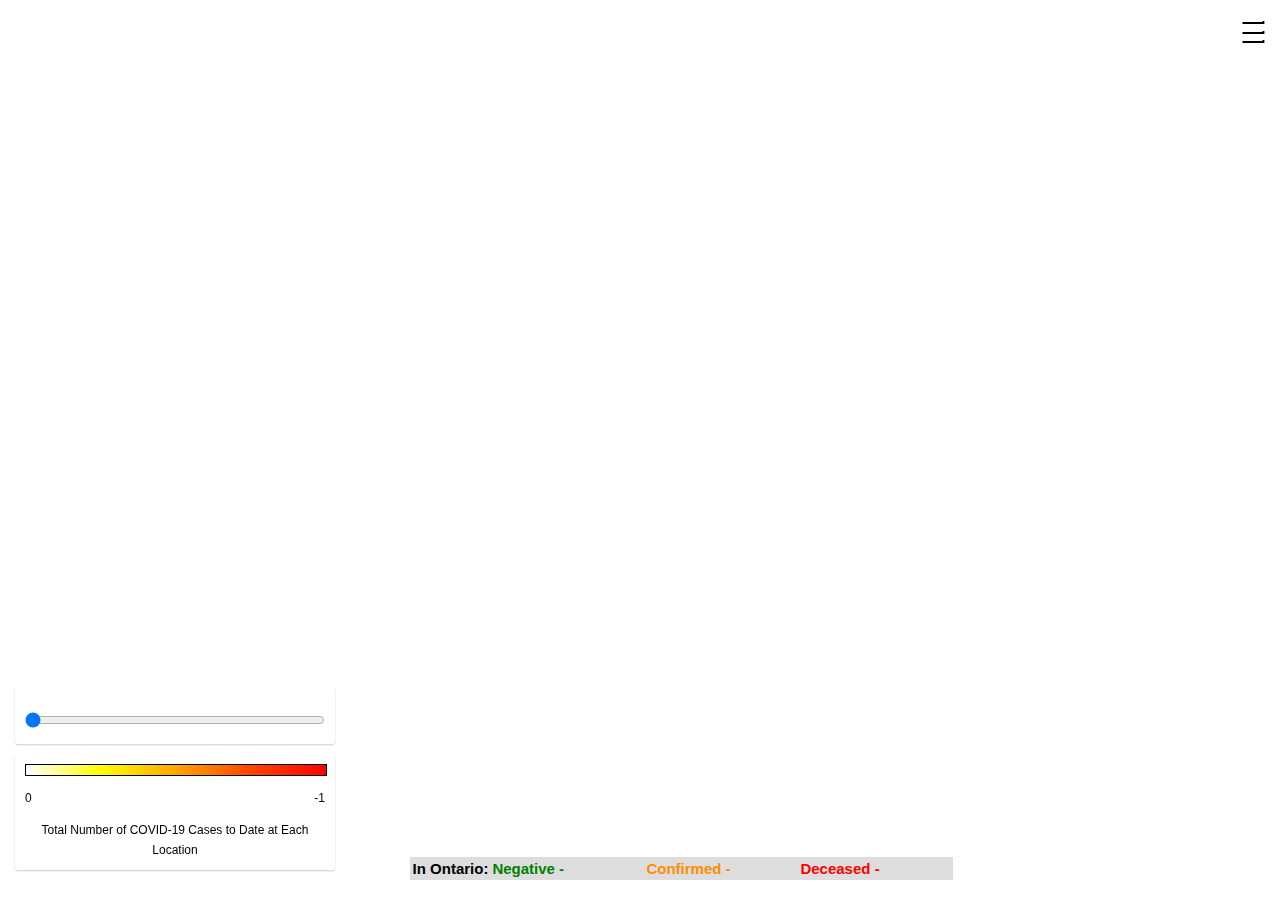
==== index.html @ 041aaff7 "Too many changes to list here" ====
<!DOCTYPE html>
<html>

<head>
    <title>Ontario COVID-19 Cases Over Time</title>
    <script src='https://api.mapbox.com/mapbox-gl-js/v1.8.1/mapbox-gl.js'></script>
    <link href='https://api.mapbox.com/mapbox-gl-js/v1.8.1/mapbox-gl.css' rel='stylesheet' />
    <link href="style.css" rel="stylesheet" >
    <meta name="viewport" content="width=device-width,initial-scale=1">   
    <meta name="author" content="Daniel Pang"/>
    <meta name="author" content="Ken West"/>
</head>

<body>

<div id='map'></div>

<div class="map-overlay top">
    <div class="map-overlay-inner">
        <label><h2 id="date"></h2><input type="range" min="0" max="1" class="slider" step="1", value="0" id="slider"></label>
    </div>
    <div class="map-overlay-inner">
        <div id="legend" class="legend">
            <div class="bar"></div>
            <p style="text-align:left;">
                0
                <span style="float:right;" id="maxCases">
                    -1<!-- dummy max value, should always be replaced by something in the script -->
                </span>
            </p>
            <div style="text-align: center">Total Number of COVID-19 Cases to Date at Each Location</div>
        </div>
    </div>
</div>

<div class="table">
    <table>
        <tr>
            <th> In Ontario: </th>
            <th id="negative"style="color:green; font:Arial" width="150px" align="left"> Negative - </th>
            <th id="confirmed" style="color:#ff8c00; font:Arial" width="150px" align="left"> Confirmed - </th>
            <th id="deceased" style="color:red; font:Arial" width="150px" align="left"> Deceased - </th>
        </tr>
    </table>
</div>

<span style="font-size:30px;cursor:pointer;position:fixed;right:10px;padding:5px;color:white;text-shadow: 2px 2px #000000" onclick="openNav()">&#9776;</span>
<div id="mySidenav" class="sidenav">
  <a href="javascript:void(0)" class="closebtn" onclick="closeNav()">&times;</a>
  <a href="https://www.who.int/emergencies/diseases/novel-coronavirus-2019" target="_blank" id="image"> <img src="https://pbs.twimg.com/media/EPjfjiuW4AAvqeh.jpg:large" alt="WHO Coronavirus Inforgraphic" style="max-width:100%;"></img></a>
  <a href="https://www.ontario.ca/page/2019-novel-coronavirus" target="_blank">Ontario Information on Coronavirus</a>
  <a href="https://www.ontario.ca/page/community-health-centres" target="_blank">Ontario Community Health Centres</a>
  <a href="https://covid-19.ontario.ca/self-assessment/#q0" target="_blank"> Self-Assessment</a>
  <a href="faq.html" target="_blank"> FAQ </a>
  <a href="#" target="_blank">Buy Us A Coffee</a>
</div>

<script src="https://www.gstatic.com/firebasejs/7.12.0/firebase-app.js"></script>
<script src="https://www.gstatic.com/firebasejs/7.12.0/firebase-analytics.js"></script>
<script src="https://www.gstatic.com/firebasejs/7.12.0/firebase-auth.js"></script>
<script src="https://www.gstatic.com/firebasejs/7.12.0/firebase-database.js"></script>


<script>

    var firebaseConfig = {
        apiKey: "AIzaSyBmznggzZWJ-fn4mQqrN0OgGqbxmAcLOF0",
        authDomain: "covidtracker-4da2a.firebaseapp.com",
        databaseURL: "https://covidtracker-4da2a.firebaseio.com",
        projectId: "covidtracker-4da2a",
        storageBucket: "covidtracker-4da2a.appspot.com",
        messagingSenderId: "820832515003",
        appId: "1:820832515003:web:60c2cd370fb99c2235ca9e",
        measurementId: "G-3T827RGVJW"
    };
    firebase.initializeApp(firebaseConfig);
    var data = {};
    var maxCases=-1;
    var query = firebase.database().ref("data");
    query.once("value").then(function(snapshot){
        snapshot.forEach(function(childSnapshot){
            data[childSnapshot.key] = childSnapshot.val();
        });
        maxCases = data['Toronto'][numOfDates];
        sliderInput.setAttribute("max", ""+numOfDates);
        document.getElementById('maxCases').innerHTML=""+maxCases;//replace numOfDates with an actual value, i.e. the max cases at a location
    });
    

    bounds = [
        [-99, 39], //Southwest coordinates
        [-71, 59] //Northeast coordinates
    ]
    mapboxgl.accessToken = 'pk.eyJ1IjoiZHpjcCIsImEiOiJjazd3cDIwazYwNHd4M2RxdTQ1aWxwamF1In0.433QxPSQ-xAWDWFvD9b7lQ';
    var map = new mapboxgl.Map({
        container: 'map',
        style: 'mapbox://styles/dzcp/ck7xniymu1kvk1iqdiui4c151',
        center: [-79.38, 43.65],
        zoom:5,
        attributionControl: false,
        maxBounds: bounds
    });
    map.on('load', function()
    {
        map.addSource('Borders', {
            type: 'vector',
            url: 'mapbox://dzcp.ascrkivb'
        });
        map.addLayer(
        {
            'id': 'border',
            'source': 'Borders',
            'source-layer': 'HRP035b11a_e-dz3vx5',
            'type': 'fill',
            'paint':{
                'fill-opacity': 0.33,
                'fill-outline-color': "#ffffff"
                }
        });
        
        map.addSource('Assessment', {
            type: 'vector',
            url: 'mapbox://zenith404.ck837zzkb1nak2kmetcjm0osj-7b4iz'
        });
        map.addLayer(
        {
            'id': 'assessment',
            'source': 'Assessment',
            'source-layer': 'Covid_Assesment_Centres',
            'type': 'circle',
            'paint':{
                'circle-color': 'green'
            }
        });
        updateMap();
    });
    

    var names = new Map();
    function buildNamesMap(){
        names.set('Northwestern Health Unit', 'Northwestern');
        names.set('Thunder Bay District Health Unit', 'Thunder');
        names.set('Porcupine Health Unit', 'Porcupine');
        names.set('The District of Algoma Health Unit', 'Algoma');
        names.set('Sudbury and District Health Unit', 'Sudbury');
        names.set('Timiskaming Health Unit', 'Timiskaming');
        names.set('North Bay Parry Sound District Health Unit', 'North');
        names.set('Renfrew County and District Health Unit', 'Renfrew');
        names.set('City of Ottawa Health Unit', 'Ottawa');
        names.set('The Eastern Ontario Health Unit', 'Eastern');
        names.set('Simcoe Muskoka District Health Unit', 'Simcoe');
        names.set('Haliburton, Kawartha, Pine Ridge District Health Unit', 'Haliburton');
        names.set('Peterborough County - City Health Unit', 'Peterborough');
        names.set('Hastings and Prince Edward Counties Health Unit', 'Hastings');
        names.set('Kingston, Frontenac and Lennox and Addington Health Unit', 'Kingston');
        names.set('Leeds, Grenville and Lanark District Health Unit', 'Leeds');
        names.set('Grey Bruce Health Unit', 'Grey');
        names.set('York Regional Health Unit', 'York');
        names.set('Durham Regional Health Unit', 'Durham');
        names.set('Huron County Health Unit', 'Huron');
        names.set('Wellington-Dufferin-Guelph Health Unit', 'Wellington');
        names.set('Peel Regional Health Unit', 'Peel');
        names.set('City of Toronto Health Unit', 'Toronto');
        names.set('Perth District Health Unit', 'Perth');
        names.set('Waterloo Health Unit', 'Waterloo');
        names.set('Halton Regional Health Unit', 'Halton');
        names.set('Lambton Health Unit', 'Lambton');
        names.set('Middlesex-London Health Unit', 'Middlesex');
        names.set('Oxford County Health Unit', 'Oxford');
        names.set('Brant County Health Unit', 'Brant');
        names.set('City of Hamilton Health Unit', 'Hamilton');
        names.set('Niagara Regional Area Health Unit', 'Niagara');
        names.set('Chatham-Kent Health Unit', 'Chatham');
        names.set('Elgin-St. Thomas Health Unit', 'Oxford');
        names.set('Haldimand-Norfolk Health Unit', 'Haldimand');
        names.set('Windsor-Essex County Health Unit', 'Windsor');
    }
    buildNamesMap();

    var websites = new Map();
    function buildWebsitesMap(){
        websites.set('Northwestern Health Unit', 'https://www.nwhu.on.ca/Pages/coronavirus.aspx');
        websites.set('Thunder Bay District Health Unit', 'https://www.tbdhu.com/coronavirus');
        websites.set('Porcupine Health Unit', 'http://www.porcupinehu.on.ca/en/your-health/infectious-diseases/novel-coronavirus/');
        websites.set('The District of Algoma Health Unit', 'http://www.algomapublichealth.com/disease-and-illness/infectious-diseases/novel-coronavirus/#algoma');
        websites.set('Sudbury and District Health Unit', 'https://www.phsd.ca/health-topics-programs/diseases-infections/coronavirus/current-status-covid-19');
        websites.set('Timiskaming Health Unit', 'http://www.timiskaminghu.com/90484/COVID-19#Current%20Situation');
        websites.set('North Bay Parry Sound District Health Unit', 'https://www.myhealthunit.ca/en/health-topics/coronavirus.asp');
        websites.set('Renfrew County and District Health Unit', 'https://www.rcdhu.com/novel-coronavirus-covid-19-2/');
        websites.set('City of Ottawa Health Unit', 'https://www.ottawapublichealth.ca/en/reports-research-and-statistics/la-maladie-coronavirus-covid-19.aspx#Data-Table-for-Figure-2');
        websites.set('The Eastern Ontario Health Unit', 'https://eohu.ca/en/my-health/covid-19-status-update-for-eohu-region');
        websites.set('Simcoe Muskoka District Health Unit', 'http://www.simcoemuskokahealthstats.org/topics/infectious-diseases/a-h/covid-19#Confirmed');
        websites.set('Haliburton, Kawartha, Pine Ridge District Health Unit', 'https://www.hkpr.on.ca/covid-19-2/covid-19/');
        websites.set('Peterborough County - City Health Unit', 'https://www.peterboroughpublichealth.ca/your-health/diseases-infections-immunization/diseases-and-infections/novel-coronavirus-2019-ncov/local-covid-19-status/');
        websites.set('Hastings and Prince Edward Counties Health Unit', 'https://hpepublichealth.ca/the-novel-coronavirus-2019ncov/');
        websites.set('Kingston, Frontenac and Lennox and Addington Health Unit', 'https://www.kflaph.ca/en/healthy-living/novel-coronavirus.aspx');
        websites.set('Leeds, Grenville and Lanark District Health Unit', 'https://healthunit.org/coronavirus/');
        websites.set('Grey Bruce Health Unit', 'https://www.publichealthgreybruce.on.ca/COVID-19');
        websites.set('York Regional Health Unit', 'https://www.york.ca/wps/portal/yorkhome/health/yr/infectiousdiseasesandprevention/covid19/covid19/!ut/p/z1/[base64]/dz/d5/L2dBISEvZ0FBIS9nQSEh/#.Xnqe_ZP0lQI');
        websites.set('Durham Regional Health Unit', 'https://www.durham.ca/en/health-and-wellness/novel-coronavirus-update.aspx#Status-of-cases-in-Durham-Region');
        websites.set('Huron County Health Unit', 'https://www.hpph.ca/en/news/coronavirus-covid19-update.aspx#COVID-19-in-Huron-and-Perth');
        websites.set('Wellington-Dufferin-Guelph Health Unit', 'https://www.wdgpublichealth.ca/your-health/covid-19-information-public');
        websites.set('Peel Regional Health Unit', 'https://peelregion.ca/coronavirus/#cases');
        websites.set('City of Toronto Health Unit', 'https://www.toronto.ca/home/covid-19/');
        websites.set('Perth District Health Unit', 'https://www.hpph.ca/en/news/coronavirus-covid19-update.aspx#COVID-19-in-Huron-and-Perth');
        websites.set('Waterloo Health Unit', 'https://www.regionofwaterloo.ca/en/health-and-wellness/positive-cases-in-waterloo-region.aspx');
        websites.set('Halton Regional Health Unit', 'https://www.halton.ca/For-Residents/Immunizations-Preventable-Disease/Diseases-Infections/New-Coronavirus');
        websites.set('Lambton Health Unit', 'https://lambtonpublichealth.ca/2019-novel-coronavirus/');
        websites.set('Middlesex-London Health Unit', 'https://www.healthunit.com/novel-coronavirus#local-case-count');
        websites.set('Oxford County Health Unit', 'https://www.swpublichealth.ca/partners-and-professionals-update-novel-coronavirus-covid-19');
        websites.set('Brant County Health Unit', 'https://www.bchu.org/ServicesWeProvide/InfectiousDiseases/Pages/coronavirus.aspx');
        websites.set('City of Hamilton Health Unit', 'https://www.hamilton.ca/public-health/covid-19/novel-coronavirus-covid-19');
        websites.set('Niagara Regional Area Health Unit', 'https://www.niagararegion.ca/health/covid-19/default.aspx?topic=1');
        websites.set('Chatham-Kent Health Unit', 'https://ckphu.com/current-situation-in-chatham-kent-and-surrounding-areas/');
        websites.set('Elgin-St. Thomas Health Unit', 'https://www.swpublichealth.ca/partners-and-professionals-update-novel-coronavirus-covid-19');
        websites.set('Haldimand-Norfolk Health Unit', 'https://hnhu.org/health-topic/coronavirus-covid-19/');
        websites.set('Windsor-Essex County Health Unit', 'https://www.wechu.org/cv/local-updates');
    }
    buildWebsitesMap();
    var popup = new mapboxgl.Popup({
        closeButton: true,
        closeOnClick: true
    });
    map.on('click', 'border', function(mouse) {
        var eng_name = mouse.features[0].properties.ENG_LABEL;
    	popup
    		.setLngLat(mouse.lngLat)
    		.setHTML(
    			"<p>&nbsp;</p>" +
				"<h2 style=\"text-align: center;\"><strong>&nbsp;</strong><strong>Health Unit<br/>Circonscription Sanitaire</span></span></strong></h2>" +
				"<p style=\"text-align: center;\"><strong><span class=\"tlid-translation translation\" lang=\"fr\"><span class=\"\" title=\"\">" + eng_name + "</span></span></strong></p>" +
				"<p style=\"text-align: center;\"><strong><span class=\"tlid-translation translation\" lang=\"fr\"><span class=\"\" title=\"\">" + mouse.features[0].properties.FRE_LABEL + "</span></span></strong></p>" +
				"<p style=\"text-align: center;\"><strong><span class=\"tlid-translation translation\" lang=\"fr\"><span class=\"\" title=\"\"> <a href=" + websites.get(eng_name) + " target=\"_blank\"> Health Unit Website </a></span></span></strong></p>" +
    			"<p style=\"text-align: center;\"><strong><span class=\"tlid-translation translation\" lang=\"fr\"><span class=\"\" title=\"\">Number of Cases to Date: " + data[names.get(eng_name)][daysToAdd] + "</span></span></strong></p>"
                )
    		.addTo(map);
    });
    
    map.on('mouseenter', 'assessment', function(e){
        map.getCanvas().style.cursor = 'pointer';
        popup
            .setLngLat(e.features[0].geometry.coordinates.slice())
            .setHTML(
                "<p>&nbsp;</p>" +
				"<h2 style=\"text-align: center;\"><strong>&nbsp;</strong><strong>Assessment Centre<br/>Centres D'évaluation</span></span></strong></h2>" +
				"<p style=\"text-align: center; text-overflow: ellipsis;\"><strong><span class=\"tlid-translation translation\" lang=\"fr\"><span class=\"\" title=\"\">" + e.features[0].properties.name + "</span></span></strong></p>" +
				"<p style=\"text-align: center; text-overflow: ellipsis;\"><strong><span class=\"tlid-translation translation\" lang=\"fr\"><span class=\"\" title= \"\"><a href=" + e.features[0].properties.info + " target=\"_blank\"> Assessment Centre Website </a></span></span></strong></p>" +
				"<p style=\"text-align: center;\"><strong><span class=\"tlid-translation translation\" lang=\"fr\"><span class=\"\" title=\"\">Phone/T&eacute;l&eacute;phone:" + e.features[0].properties.phone + "</span></span></strong></p>"
    			)
    		.addTo(map);
    });
    map.on('mouseleave', 'assessment', function(e) {
        map.getCanvas().style.cursor = '';
    });
    
    var months = ['January','February','March','April','May','June','July','August','September','October','November','December'];
    var initialDate = new Date(2020, 0, 24);
    var date = new Date(2020, 0, 24);
    var currentDate = new Date();
    var numOfDates=Math.floor((currentDate.getTime()-initialDate.getTime())/86400000)-1;
    var sliderInput = document.getElementById("slider");
    var daysToAdd=0;
    
    updateDateLabel();
    
    function updateDateLabel(){
        var formattedDate = months[date.getMonth()] + ' ' + date.getDate() + ', ' + date.getFullYear();
        document.getElementById('date').innerHTML='Date: '+formattedDate;
    }
    
   //The big slider event listener, need this to update the map as well, current date is updated here as well
    document.getElementById('slider').addEventListener('input', function(e) {
        daysToAdd = parseInt(e.target.value, 10);//aka the index for each of the corresponding location arrays
        date.setTime(initialDate.getTime() + daysToAdd*86400000);//explanation: https://stackoverflow.com/questions/6963311/add-days-to-a-date-object
        updateDateLabel();
        updateMap();
        //filterBy(date);
    });
    //there should be 34 health units
    //VVV important, Southwestern = Elgin + Oxford, they merged in 2018 and it hasn't been reflected in the boundaries
    //instead of calculating the RgB every time, calculate colours and put it into a 2-d array when a day is requested, 
    //mark down which days have been requested and have an if statement to check if there's colours in the 2-d array already, if not, calculate and store it
    function updateMap(){
        map.setPaintProperty(
        'border', 
        'fill-color', 
            ['match', 
            ['get', 'ENG_LABEL'],
            
            'Northwestern Health Unit',
            pickColour(data['Northwestern'][daysToAdd]),
            
            'Thunder Bay District Health Unit',
            pickColour(data['Thunder'][daysToAdd]),
            
            'Porcupine Health Unit',
            pickColour(data['Porcupine'][daysToAdd]),
            
            'The District of Algoma Health Unit',
            pickColour(data['Algoma'][daysToAdd]),
            
            'Sudbury and District Health Unit',
            pickColour(data['Sudbury'][daysToAdd]),
            
            'Timiskaming Health Unit',
            pickColour(data['Timiskaming'][daysToAdd]),
            
            'North Bay Parry Sound District Health Unit',
            pickColour(data['North'][daysToAdd]),
            
            'Renfrew County and District Health Unit',
            pickColour(data['Renfrew'][daysToAdd]),
            
            'City of Ottawa Health Unit',
            pickColour(data['Ottawa'][daysToAdd]),
            
            'The Eastern Ontario Health Unit',
            pickColour(data['Eastern'][daysToAdd]),
            
            'Simcoe Muskoka District Health Unit',
            pickColour(data['Simcoe'][daysToAdd]),
            
            'Haliburton, Kawartha, Pine Ridge District Health Unit',
            pickColour(data['Haliburton'][daysToAdd]),
            
            'Peterborough County - City Health Unit',
            pickColour(data['Peterborough'][daysToAdd]),
            
            'Hastings and Prince Edward Counties Health Unit',
            pickColour(data['Hastings'][daysToAdd]),
            
            'Kingston, Frontenac and Lennox and Addington Health Unit',
            pickColour(data['Kingston'][daysToAdd]),
            
            'Leeds, Grenville and Lanark District Health Unit',
            pickColour(data['Leeds'][daysToAdd]),
            
            'Grey Bruce Health Unit',
            pickColour(data['Grey'][daysToAdd]),
            
            'York Regional Health Unit',
            pickColour(data['York'][daysToAdd]),
            
            'Durham Regional Health Unit',
            pickColour(data['Durham'][daysToAdd]),
            
            'Huron County Health Unit',
            pickColour(data['Huron'][daysToAdd]),
            
            'Wellington-Dufferin-Guelph Health Unit',
            pickColour(data['Wellington'][daysToAdd]),
            
            'Peel Regional Health Unit',
            pickColour(data['Peel'][daysToAdd]),
            
            'City of Toronto Health Unit',
            pickColour(data['Toronto'][daysToAdd]),
            
            'Perth District Health Unit',
            pickColour(data['Perth'][daysToAdd]),
            
            'Waterloo Health Unit',
            pickColour(data['Waterloo'][daysToAdd]),
            
            'Halton Regional Health Unit',
            pickColour(data['Halton'][daysToAdd]),
            
            'Lambton Health Unit',
            pickColour(data['Lambton'][daysToAdd]),
            
            'Middlesex-London Health Unit',
            pickColour(data['Middlesex'][daysToAdd]),
            
            'Oxford County Health Unit',
            pickColour(data['Oxford'][daysToAdd]),
            
            'Brant County Health Unit',
            pickColour(data['Brant'][daysToAdd]),
            
            'City of Hamilton Health Unit',
            pickColour(data['Hamilton'][daysToAdd]),
            
            'Niagara Regional Area Health Unit',
            pickColour(data['Niagara'][daysToAdd]),
            
            'Chatham-Kent Health Unit',
            pickColour(data['Chatham'][daysToAdd]),
            
            'Elgin-St. Thomas Health Unit',
            pickColour(data['Oxford'][daysToAdd]),
            
            'Haldimand-Norfolk Health Unit',
            pickColour(data['Haldimand'][daysToAdd]),
            
            'Windsor-Essex County Health Unit',
            pickColour(data['Windsor'][daysToAdd]),
            
            "rgb(0, 0, 0)"]
        );// can't have match or case or anything without a fallback value, so you can't do a for loop through all locations cuz otherwise, only the last one is applied and the rest gets the fallback value
    }
    //so the ideal is that the database returns UID -> [Cases], this way locations and colours can be arrays and thus put into the match where index = UID
    //otherwise there's a lot of garbage code writing to do where you'd have to match every single individual health unit by name to it's colour 

    //not in use anymore
    function pickRGB(cases){
        var colour1 = [255,255,255];
        var colour2 = [220,28,19];
        var w2 = cases/maxCases;//weight for left colour, replace num of dates with count of most red
        var w1 = 1- w2;//weight for right colour
        var rgb = 'rgb('+Math.round(colour1[0]*w1+colour2[0]*w2)+','+Math.round(colour1[1]*w1+colour2[1]*w2)+','+Math.round(colour1[2]*w1+colour2[2]*w2)+')';
        return rgb;
    }
    
    function pickColour(cases){
        if(cases>maxCases*0.8)
        {
            return 'red';
        }
        else if(cases>maxCases*0.6)
        {
            return 'orangered';
        }
        else if(cases>maxCases*0.4)
        {
            return 'orange';
        }
        else if(cases>maxCases*0.2)
        {
            return 'yellow';
        }
        else if (cases>0)
        {
            return 'khaki';
        }
        else
        {
            return 'white';
        }
    }
    
    function openNav() {
        document.getElementById("mySidenav").style.width = "25%";
    }

    function closeNav() {
        document.getElementById("mySidenav").style.width = "0";
    }
    
    
</script>
</body>








</html>
---- style.css ----
#map { 
    position: absolute; 
    top: 0; 
    bottom: 0; 
    left: -0.5%;
    width: 100.5%; 
    z-index:-1;
}
.map-overlay {
    font: 12px/20px Arial, Helvetica, sans-serif;
    position: fixed;
    width: 25%;
    left: 5px;
    bottom: 10px;
    padding: 10px;
}
.map-overlay .map-overlay-inner {
    background-color: #fff;
    box-shadow: 0 1px 2px rgba(0, 0, 0, 0.2);
    border-radius: 3px;
    padding: 10px;
    margin-bottom: 10px;
}
.map-overlay .legend .bar {
    height: 10px;
    width: 100%;
    background: linear-gradient(to right, white, yellow, orange, orangered, red);
    border-style: solid;
    border-width: 1px;
    /* no point adjusting colours for opacity because the human brain attemtps to correct for colour based on surroundings anyways, so it looks wrong
    /* colours taken from: https://www.schemecolor.com/red-gradient.php */
}
.map-overlay input {
    background-color: transparent;
    display: inline-block;
    width: 100%;
    position: relative;
    margin: 0;
    cursor: ew-resize;
}
#legend {
    text-align:left;
}

.table {
    position: fixed;
    bottom: 10px;
    margin-bottom: 10px;
    left: 32%;
    background-color: #ddd;
}

.sidenav {
    height: 100%;
    width: 0;
    position: fixed;
    z-index: 1;
    top: 0;
    right: 0;
    background-color: #111;
    overflow-x: hidden;
    transition: 0.5s;
    padding-top: 60px;
}
.sidenav a {
    padding: 8px 8px 8px 32px;
    text-decoration: none;
    font-size: 20px;
    color: #818181;
    display: block;
    transition: 0.3s;
}
.sidenav #image{
    padding: 0px 0px 0px 0px;
    }

    .sidenav a:hover {
    color: #f1f1f1;
}

.sidenav .closebtn {
    position: absolute;
    top: 0;
    right: 25px;
    font-size: 36px;
    margin-left: 50px;
}

.table {
    font-family: Arial;
    font-size: 15px;
}

@media screen and (max-height: 450px) {
    .sidenav {padding-top: 15px;}
    .sidenav a {font-size: 18px;}
    }
    #mySidenav p{
    color: #ffffff;
    padding: 5px;

}
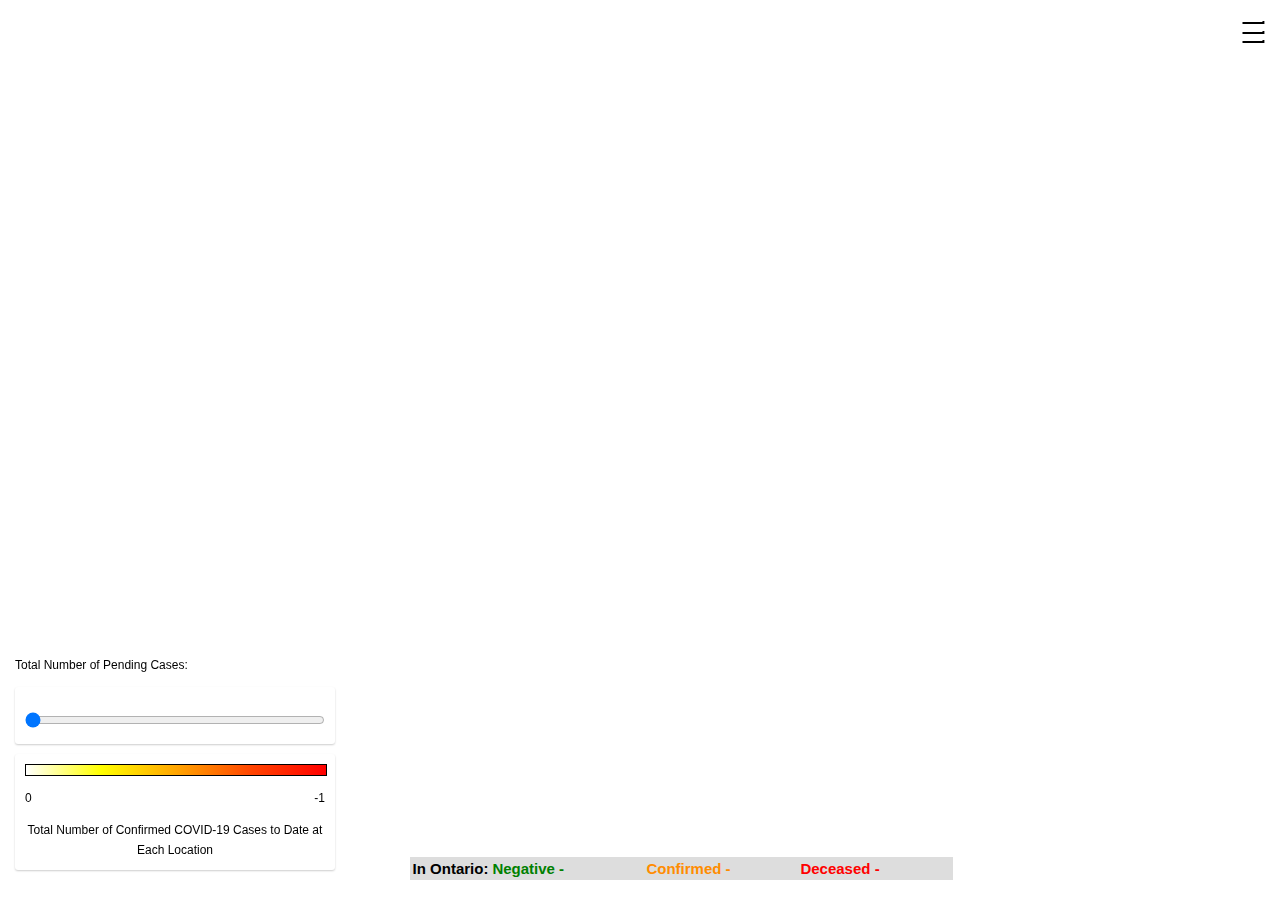
==== commit 3feefaab: "Added pending, added cases on day in popup, added one more colour" ====
--- a/index.html
+++ b/index.html
@@ -16,6 +16,9 @@
 <div id='map'></div>
 
 <div class="map-overlay top">
+    <div id="pending">
+        <p style="text-align:left"> Total Number of Pending Cases: </p>
+    </div>
     <div class="map-overlay-inner">
         <label><h2 id="date"></h2><input type="range" min="0" max="1" class="slider" step="1", value="0" id="slider"></label>
     </div>
@@ -28,7 +31,7 @@
                     -1<!-- dummy max value, should always be replaced by something in the script -->
                 </span>
             </p>
-            <div style="text-align: center">Total Number of COVID-19 Cases to Date at Each Location</div>
+            <div style="text-align: center">Total Number of Confirmed COVID-19 Cases to Date at Each Location</div>
         </div>
     </div>
 </div>
@@ -84,6 +87,7 @@
         maxCases = data['Toronto'][numOfDates];
         sliderInput.setAttribute("max", ""+numOfDates);
         document.getElementById('maxCases').innerHTML=""+maxCases;//replace numOfDates with an actual value, i.e. the max cases at a location
+        document.getElementById('pending').innerHTML="Total Number of Pending Cases: "+data['pending'][numOfDates];//fill pending here
     });
     
 
@@ -166,12 +170,12 @@
         names.set('Halton Regional Health Unit', 'Halton');
         names.set('Lambton Health Unit', 'Lambton');
         names.set('Middlesex-London Health Unit', 'Middlesex');
-        names.set('Oxford County Health Unit', 'Oxford');
+        names.set('Oxford County Health Unit', 'Southwestern');
         names.set('Brant County Health Unit', 'Brant');
         names.set('City of Hamilton Health Unit', 'Hamilton');
         names.set('Niagara Regional Area Health Unit', 'Niagara');
         names.set('Chatham-Kent Health Unit', 'Chatham');
-        names.set('Elgin-St. Thomas Health Unit', 'Oxford');
+        names.set('Elgin-St. Thomas Health Unit', 'Southwestern');
         names.set('Haldimand-Norfolk Health Unit', 'Haldimand');
         names.set('Windsor-Essex County Health Unit', 'Windsor');
     }
@@ -223,6 +227,8 @@
     });
     map.on('click', 'border', function(mouse) {
         var eng_name = mouse.features[0].properties.ENG_LABEL;
+        var yesterday=daysToAdd-1;
+        if(daysToAdd==0){yesterday=0;}
     	popup
     		.setLngLat(mouse.lngLat)
     		.setHTML(
@@ -231,7 +237,8 @@
 				"<p style=\"text-align: center;\"><strong><span class=\"tlid-translation translation\" lang=\"fr\"><span class=\"\" title=\"\">" + eng_name + "</span></span></strong></p>" +
 				"<p style=\"text-align: center;\"><strong><span class=\"tlid-translation translation\" lang=\"fr\"><span class=\"\" title=\"\">" + mouse.features[0].properties.FRE_LABEL + "</span></span></strong></p>" +
 				"<p style=\"text-align: center;\"><strong><span class=\"tlid-translation translation\" lang=\"fr\"><span class=\"\" title=\"\"> <a href=" + websites.get(eng_name) + " target=\"_blank\"> Health Unit Website </a></span></span></strong></p>" +
-    			"<p style=\"text-align: center;\"><strong><span class=\"tlid-translation translation\" lang=\"fr\"><span class=\"\" title=\"\">Number of Cases to Date: " + data[names.get(eng_name)][daysToAdd] + "</span></span></strong></p>"
+    			"<p style=\"text-align: center;\"><strong><span class=\"tlid-translation translation\" lang=\"fr\"><span class=\"\" title=\"\">Number of Cases to Date: " + data[names.get(eng_name)][daysToAdd] + "</span></span></strong></p>" +
+                "<p style=\"text-align: center;\"><strong><span class=\"tlid-translation translation\" lang=\"fr\"><span class=\"\" title=\"\">Number of Cases on the Day: " + (data[names.get(eng_name)][daysToAdd] - data[names.get(eng_name)][yesterday]) + "</span></span></strong></p>"
                 )
     		.addTo(map);
     });
@@ -372,7 +379,7 @@
             pickColour(data['Middlesex'][daysToAdd]),
             
             'Oxford County Health Unit',
-            pickColour(data['Oxford'][daysToAdd]),
+            pickColour(data['Southwestern'][daysToAdd]),
             
             'Brant County Health Unit',
             pickColour(data['Brant'][daysToAdd]),
@@ -387,7 +394,7 @@
             pickColour(data['Chatham'][daysToAdd]),
             
             'Elgin-St. Thomas Health Unit',
-            pickColour(data['Oxford'][daysToAdd]),
+            pickColour(data['Southwestern'][daysToAdd]),
             
             'Haldimand-Norfolk Health Unit',
             pickColour(data['Haldimand'][daysToAdd]),
@@ -412,23 +419,27 @@
     }
     
     function pickColour(cases){
-        if(cases>maxCases*0.8)
-        {
-            return 'red';
-        }
-        else if(cases>maxCases*0.6)
-        {
-            return 'orangered';
-        }
-        else if(cases>maxCases*0.4)
-        {
-            return 'orange';
-        }
-        else if(cases>maxCases*0.2)
-        {
-            return 'yellow';
-        }
-        else if (cases>0)
+        if(cases>maxCases*5/6)
+        {
+            return '#ff0000';
+        }
+        else if(cases>maxCases*4/6)
+        {
+            return '#ff5a00';
+        }
+        else if(cases>maxCases*3/6)
+        {
+            return '#ff9a00';
+        }
+        else if(cases>maxCases*2/6)
+        {
+            return '#ffce00';
+        }
+        else if(cases>maxCases*1/6)
+        {
+            return '#f0ff00';
+        }
+        else if (cases>0/6)
         {
             return 'khaki';
         }
--- a/style.css
+++ b/style.css
@@ -13,6 +13,9 @@
     left: 5px;
     bottom: 10px;
     padding: 10px;
+}
+#pending {
+    background-color: #fff;
 }
 .map-overlay .map-overlay-inner {
     background-color: #fff;
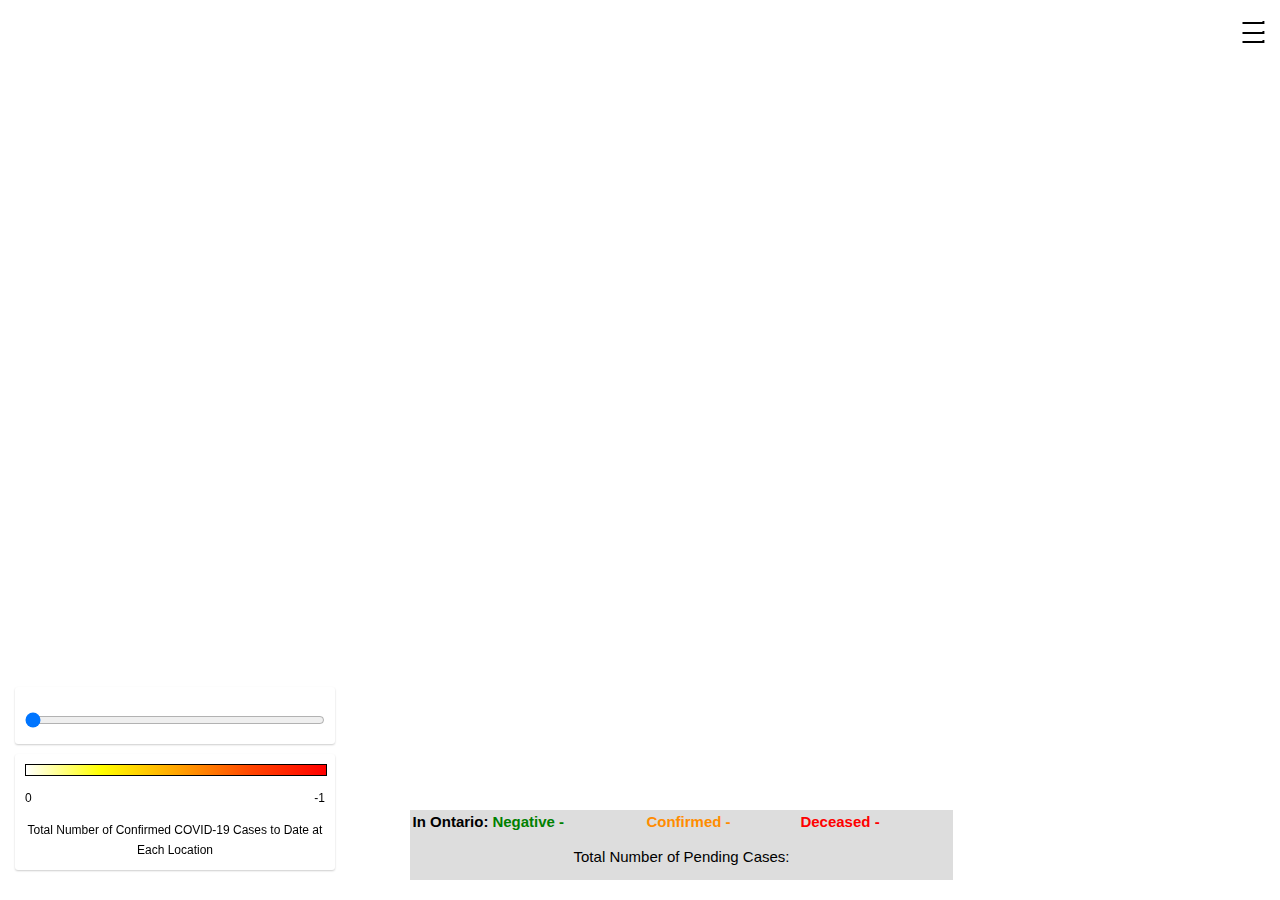
==== commit 9fddb3a6: "Moved the pending to a better location" ====
--- a/index.html
+++ b/index.html
@@ -16,9 +16,6 @@
 <div id='map'></div>
 
 <div class="map-overlay top">
-    <div id="pending">
-        <p style="text-align:left"> Total Number of Pending Cases: </p>
-    </div>
     <div class="map-overlay-inner">
         <label><h2 id="date"></h2><input type="range" min="0" max="1" class="slider" step="1", value="0" id="slider"></label>
     </div>
@@ -45,6 +42,9 @@
             <th id="deceased" style="color:red; font:Arial" width="150px" align="left"> Deceased - </th>
         </tr>
     </table>
+    <div id="pending">
+        <p> Total Number of Pending Cases: </p>
+    </div>
 </div>
 
 <span style="font-size:30px;cursor:pointer;position:fixed;right:10px;padding:5px;color:white;text-shadow: 2px 2px #000000" onclick="openNav()">&#9776;</span>
--- a/style.css
+++ b/style.css
@@ -15,7 +15,8 @@
     padding: 10px;
 }
 #pending {
-    background-color: #fff;
+    background-color: #ddd;
+    text-align:center;
 }
 .map-overlay .map-overlay-inner {
     background-color: #fff;
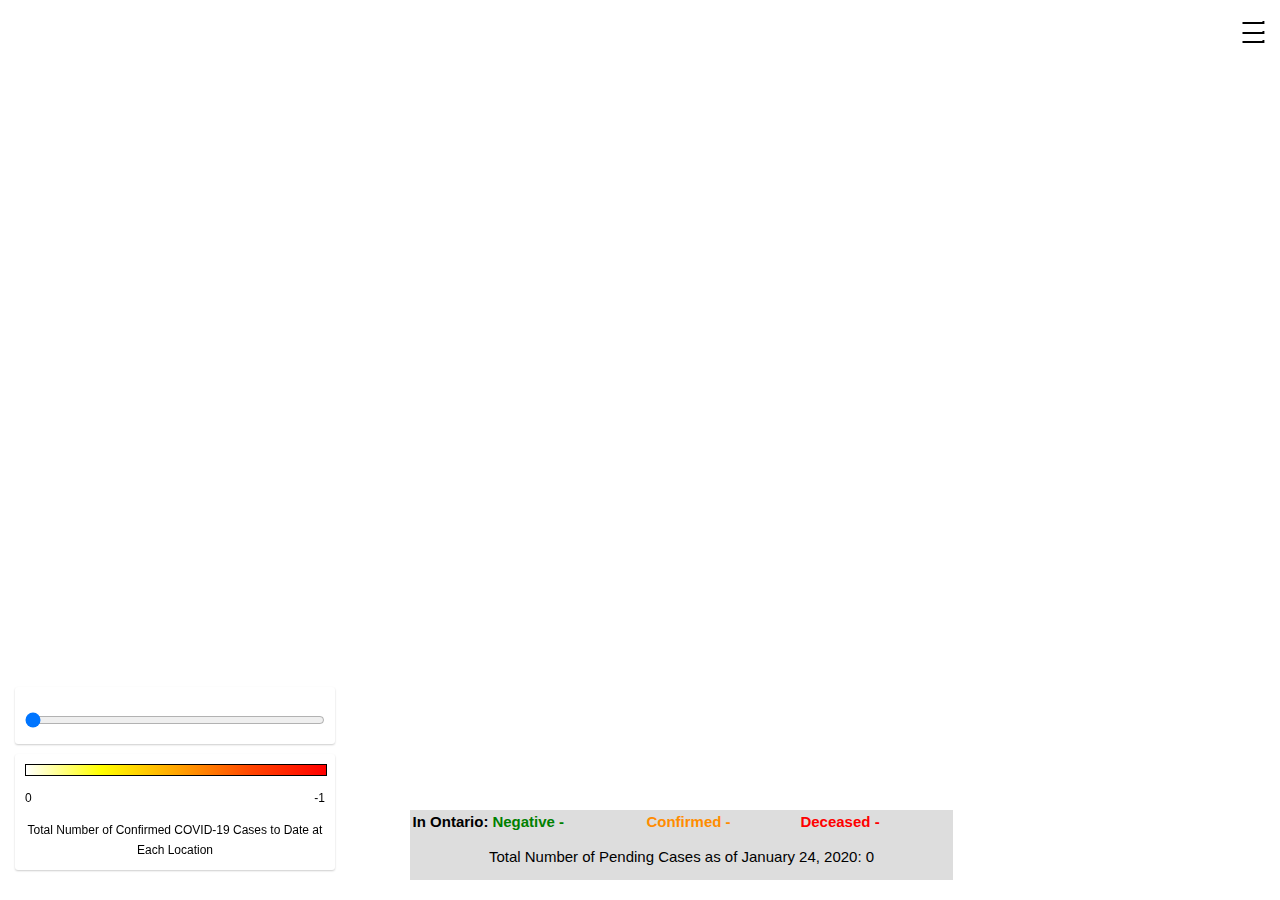
==== commit 8943bbfd: "Adjusted pending to be more reflective of the data" ====
--- a/index.html
+++ b/index.html
@@ -43,7 +43,7 @@
         </tr>
     </table>
     <div id="pending">
-        <p> Total Number of Pending Cases: </p>
+        <p> Total Number of Pending Cases as of January 24, 2020: 0 </p>
     </div>
 </div>
 
@@ -87,7 +87,7 @@
         maxCases = data['Toronto'][numOfDates];
         sliderInput.setAttribute("max", ""+numOfDates);
         document.getElementById('maxCases').innerHTML=""+maxCases;//replace numOfDates with an actual value, i.e. the max cases at a location
-        document.getElementById('pending').innerHTML="Total Number of Pending Cases: "+data['pending'][numOfDates];//fill pending here
+        document.getElementById('pending').innerHTML="Total Number of Pending Cases as of " + months[databaseDate.getMonth()] + ' ' + databaseDate.getDate() + ', ' + databaseDate.getFullYear() + ": " + data['pending'][numOfDates];//fill pending here
     });
     
 
@@ -264,6 +264,8 @@
     var initialDate = new Date(2020, 0, 24);
     var date = new Date(2020, 0, 24);
     var currentDate = new Date();
+    var databaseDate = new Date();
+    databaseDate.setDate(currentDate.getDate()-1);
     var numOfDates=Math.floor((currentDate.getTime()-initialDate.getTime())/86400000)-1;
     var sliderInput = document.getElementById("slider");
     var daysToAdd=0;
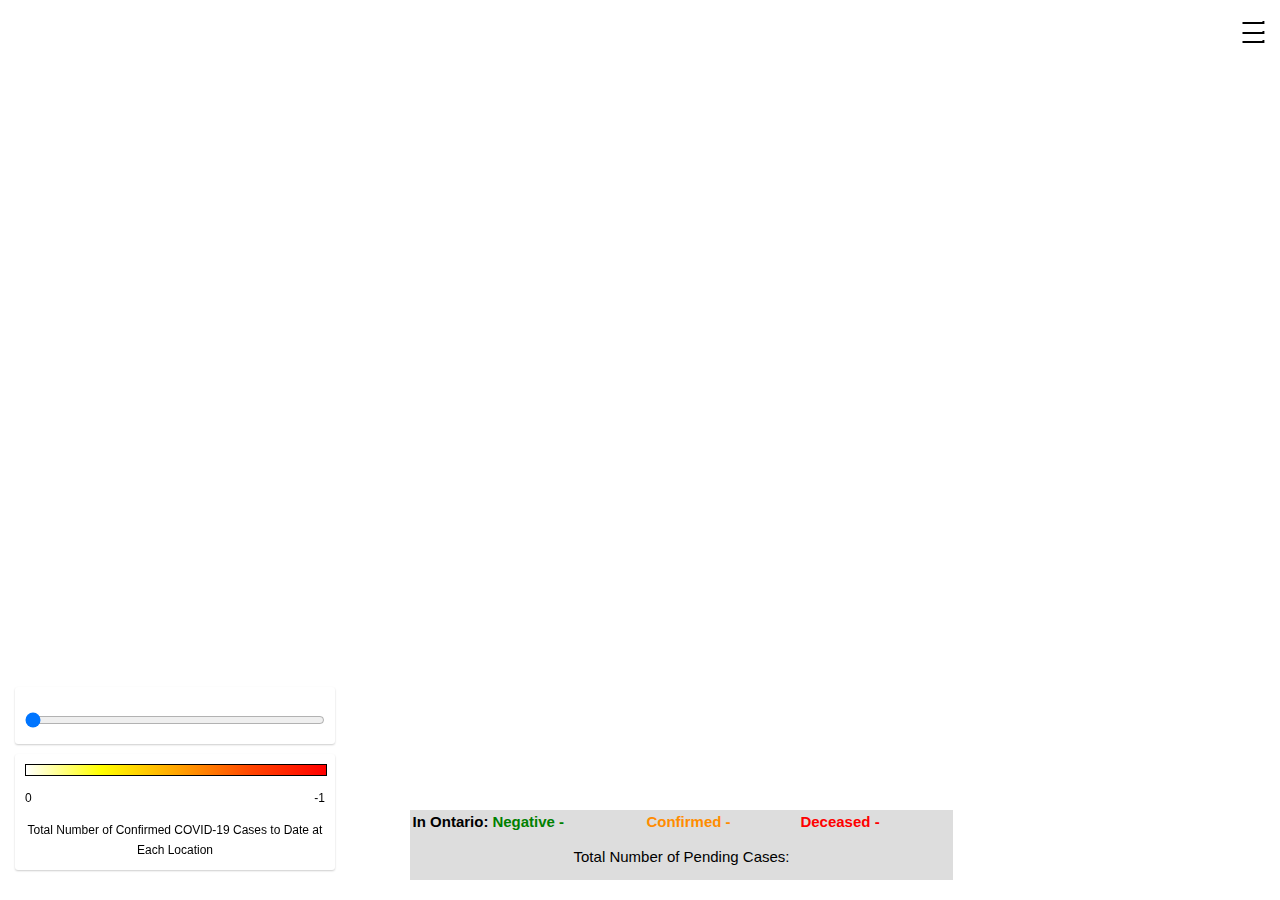
==== commit 4c0b87c0: "Negatives, Confirmed, and Deceased now updates" ====
--- a/index.html
+++ b/index.html
@@ -43,7 +43,7 @@
         </tr>
     </table>
     <div id="pending">
-        <p> Total Number of Pending Cases as of January 24, 2020: 0 </p>
+        <p> Total Number of Pending Cases: </p>
     </div>
 </div>
 
@@ -77,7 +77,13 @@
         measurementId: "G-3T827RGVJW"
     };
     firebase.initializeApp(firebaseConfig);
+    var currentDate = new Date();
     var data = {};
+    var totals;
+    function thisMakesMeAngry() {
+        return currentDate.getMonth() < 10 ? '0' + (currentDate.getMonth() + 1) : (currentDate.get(Month) + 1);
+    };
+    var today = currentDate.getFullYear() + '' + thisMakesMeAngry() + '' + currentDate.getDate();
     var maxCases=-1;
     var query = firebase.database().ref("data");
     query.once("value").then(function(snapshot){
@@ -87,10 +93,20 @@
         maxCases = data['Toronto'][numOfDates];
         sliderInput.setAttribute("max", ""+numOfDates);
         document.getElementById('maxCases').innerHTML=""+maxCases;//replace numOfDates with an actual value, i.e. the max cases at a location
-        document.getElementById('pending').innerHTML="Total Number of Pending Cases as of " + months[databaseDate.getMonth()] + ' ' + databaseDate.getDate() + ', ' + databaseDate.getFullYear() + ": " + data['pending'][numOfDates];//fill pending here
-    });
-    
-
+        document.getElementById('pending').innerHTML="Total Number of Pending Cases: "+data['pending'][numOfDates];//fill pending here
+    });
+    var queryTwo = firebase.database().ref("Totals");
+    queryTwo.once("value").then(function(snapshot){
+        snapshot.forEach(function(childSnapshot){
+            if(childSnapshot.key == today){
+                totals = childSnapshot.val();
+                document.getElementById('negative').innerHTML = "Negative - " + totals['Negative'];
+                document.getElementById('confirmed').innerHTML = "Confirmed - " + totals['Confirmed positive'];
+                document.getElementById('deceased').innerHTML = "Deceased - " + totals['Deceased'];
+            }
+        });
+    });
+    
     bounds = [
         [-99, 39], //Southwest coordinates
         [-71, 59] //Northeast coordinates
@@ -252,7 +268,7 @@
 				"<h2 style=\"text-align: center;\"><strong>&nbsp;</strong><strong>Assessment Centre<br/>Centres D'évaluation</span></span></strong></h2>" +
 				"<p style=\"text-align: center; text-overflow: ellipsis;\"><strong><span class=\"tlid-translation translation\" lang=\"fr\"><span class=\"\" title=\"\">" + e.features[0].properties.name + "</span></span></strong></p>" +
 				"<p style=\"text-align: center; text-overflow: ellipsis;\"><strong><span class=\"tlid-translation translation\" lang=\"fr\"><span class=\"\" title= \"\"><a href=" + e.features[0].properties.info + " target=\"_blank\"> Assessment Centre Website </a></span></span></strong></p>" +
-				"<p style=\"text-align: center;\"><strong><span class=\"tlid-translation translation\" lang=\"fr\"><span class=\"\" title=\"\">Phone/T&eacute;l&eacute;phone:" + e.features[0].properties.phone + "</span></span></strong></p>"
+				"<p style=\"text-align: center;\"><strong><span class=\"tlid-translation translation\" lang=\"fr\"><span class=\"\" title=\"\">Phone/T&eacute;l&eacute;phone: " + e.features[0].properties.phone + "</span></span></strong></p>"
     			)
     		.addTo(map);
     });
@@ -263,9 +279,6 @@
     var months = ['January','February','March','April','May','June','July','August','September','October','November','December'];
     var initialDate = new Date(2020, 0, 24);
     var date = new Date(2020, 0, 24);
-    var currentDate = new Date();
-    var databaseDate = new Date();
-    databaseDate.setDate(currentDate.getDate()-1);
     var numOfDates=Math.floor((currentDate.getTime()-initialDate.getTime())/86400000)-1;
     var sliderInput = document.getElementById("slider");
     var daysToAdd=0;
